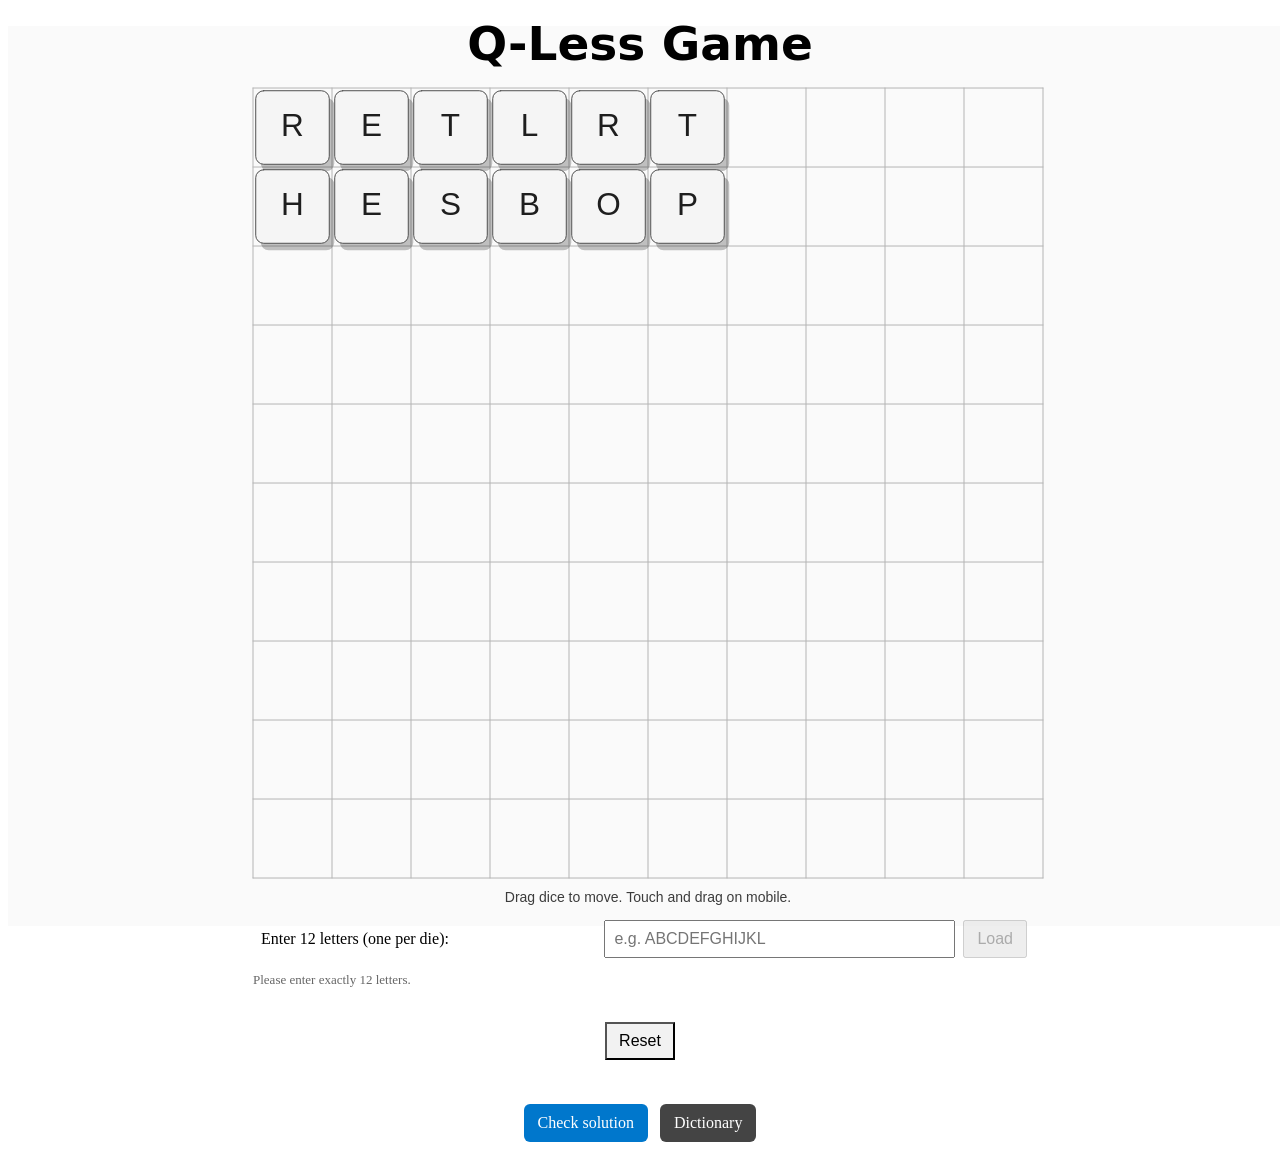
==== index.html @ 565d333a "html fix" ====
<!DOCTYPE html>
<html lang="en">
  <head>
    <meta charset="utf-8" />
    <meta name="viewport" content="width=device-width, initial-scale=1.0">

    <title>Q-Less Dice</title>

    <link rel="stylesheet" type="text/css" href="style.css">

    <script src="libraries/p5.min.js"></script>
    <script src="libraries/p5.sound.min.js"></script>
  </head>

  <body>
    <script src="sketch.js"></script>

    <div id="titleWrapper" style="width:100%;max-width:720px;margin:6px auto;padding:6px;text-align:center;">
      <h1 style="margin:0;font-weight:600;font-family:system-ui,-apple-system,Segoe UI,Roboto,Helvetica,Arial;">Q-Less Game</h1>
    </div>

    <br/>

    <div id="resetWrapper" style="width:100%;max-width:720px;margin:8px auto;padding:6px;text-align:center;">
      <button id="resetCanvasBtn" style="padding:8px 12px;font-size:16px;background:#f2f2f2;">Reset</button>
    </div>

    <div id="controls" style="width:100%;max-width:720px;margin:12px auto;padding:8px;display:flex;gap:8px;align-items:center;flex-wrap:wrap;">
      <br/>
      <label for="diceInput" style="flex:1 1 320px;min-width:180px;white-space:normal;word-break:break-word;">Enter 12 letters (one per die):</label>
      <input id="diceInput" type="text" maxlength="12" placeholder="e.g. ABCDEFGHIJKL" style="flex:2 1 300px;padding:8px;font-size:16px;" />
      <button id="loadBtn" disabled style="padding:8px 12px;font-size:16px;">Load</button>
      <div id="ctrlMsg" style="width:100%;color:#666;font-size:13px;margin-top:6px;white-space:normal;word-break:break-word;"></div>
    </div>

    <script>
      // validate input to enable Load button only when exactly 12 letters
      const input = document.getElementById('diceInput');
      const loadBtn = document.getElementById('loadBtn');
      const ctrlMsg = document.getElementById('ctrlMsg');

      function validateInput() {
        const val = (input.value || '').replace(/[^a-zA-Z]/g, '');
        input.value = val.toUpperCase();
        if (val.length === 12) {
          loadBtn.disabled = false;
          ctrlMsg.textContent = 'Ready to load 12 letters.';
        } else {
          loadBtn.disabled = true;
          ctrlMsg.textContent = 'Please enter exactly 12 letters.';
        }
      }

      input.addEventListener('input', validateInput);

      loadBtn.addEventListener('click', () => {
        const v = (input.value || '').replace(/[^A-Z]/g, '');
        if (v.length !== 12) return;
        // call global function provided by sketch.js
        if (window.loadDiceFromString) {
          const ok = window.loadDiceFromString(v);
          ctrlMsg.textContent = ok ? 'Loaded letters onto dice.' : 'Failed to load dice.';
        } else {
          ctrlMsg.textContent = 'Game not initialized yet. Try again in a moment.';
        }
      });

      const resetBtn = document.getElementById('resetCanvasBtn');
      resetBtn.addEventListener('click', () => {
        // reload the page to get a fresh set of dice
        location.reload();
      });

      // initial message
      ctrlMsg.textContent = 'Please enter exactly 12 letters.';
    </script>

    <div id="checkWrapper" style="width:100%;max-width:720px;margin:18px auto;padding:8px;text-align:center;display:flex;flex-direction:column;align-items:center;gap:8px;">
      <div style="display:flex;gap:12px;align-items:center;">
        <a id="checkLink" href="#" style="display:inline-block;padding:10px 14px;background:#0077cc;color:#fff;border-radius:6px;text-decoration:none;font-size:16px;" target="_blank">Check solution</a>
        <a id="dictLink" href="https://chaoaj.github.io/qless-solve/" style="display:inline-block;padding:10px 14px;background:#444;color:#fff;border-radius:6px;text-decoration:none;font-size:16px;" target="_blank">Dictionary</a>
      </div>
      <div id="checkMsg" style="color:#666;font-size:13px;margin-top:6px;white-space:normal;word-break:break-word;"></div>
    </div>

    <script>
      const checkLink = document.getElementById('checkLink');
      const checkMsg = document.getElementById('checkMsg');
      function openSolver() {
        // get letters from sketch
        const letters = (window.getDiceLetters && window.getDiceLetters()) || '';
        if (!letters || letters.length !== 12) {
          checkMsg.textContent = 'Please ensure all 12 dice have letters before checking.';
          return false;
        }
        const base = 'https://the-chaos.com/cgi-bin/qless-solver.cgi?letters=';
        const url = base + encodeURIComponent(letters);
        // open in new tab/window
        window.open(url, '_blank');
        return true;
      }
      checkLink.addEventListener('click', function(e){
        e.preventDefault();
        openSolver();
      });
    </script>
  </body>
</html>
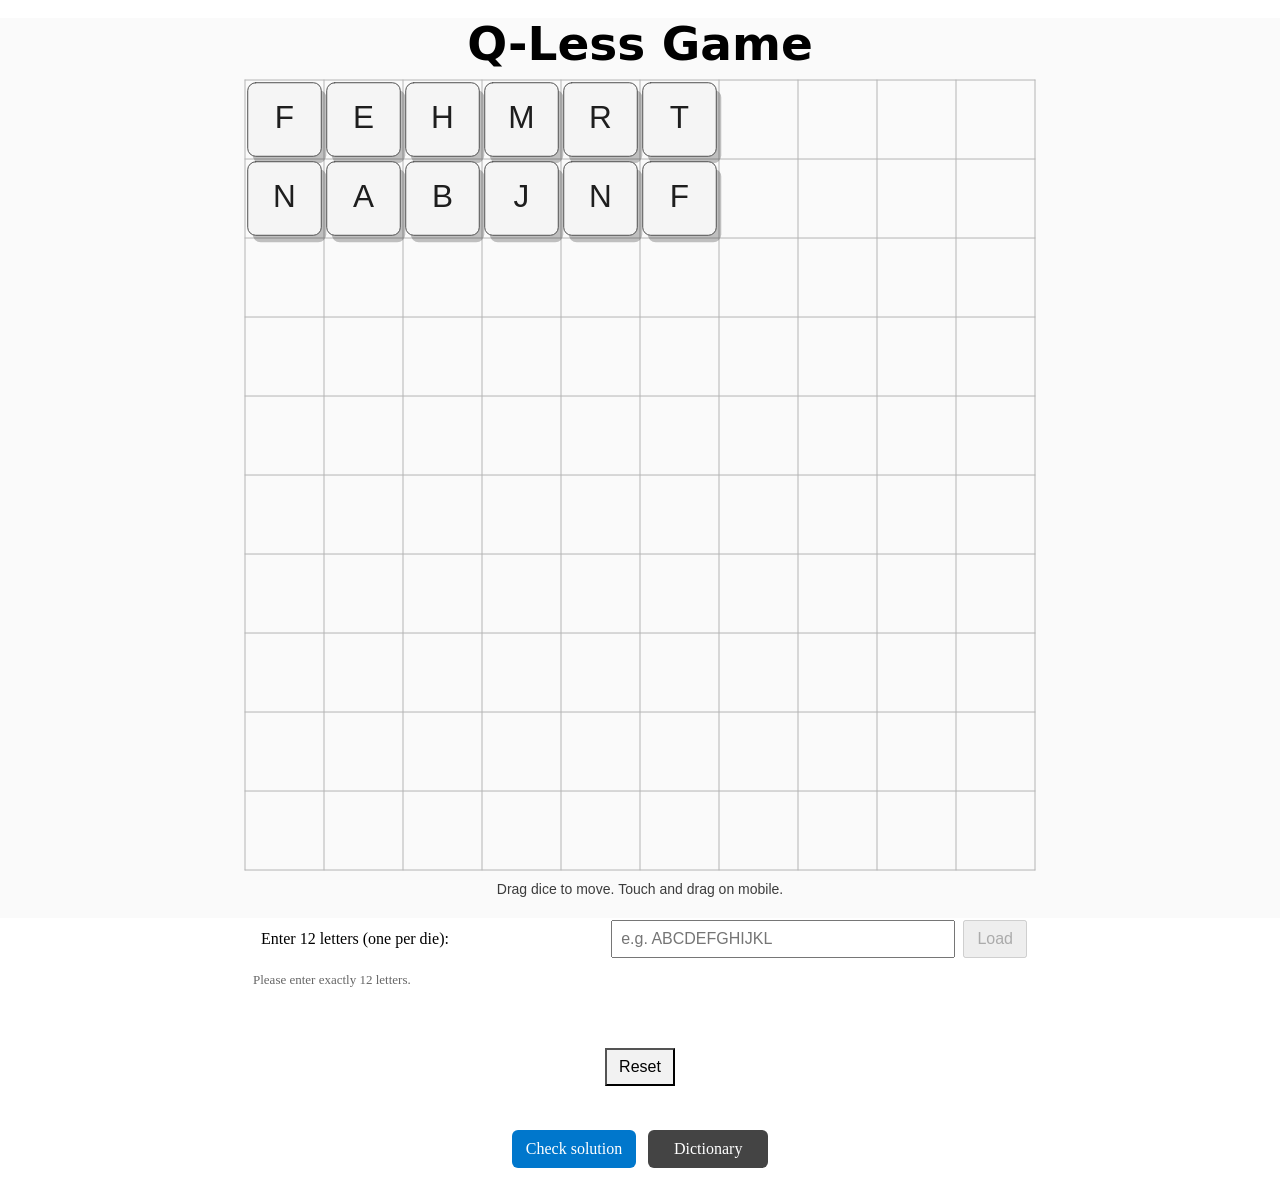
==== commit 245c50c1: "responsive fixes" ====
--- a/index.html
+++ b/index.html
@@ -31,6 +31,7 @@
       <input id="diceInput" type="text" maxlength="12" placeholder="e.g. ABCDEFGHIJKL" style="flex:2 1 300px;padding:8px;font-size:16px;" />
       <button id="loadBtn" disabled style="padding:8px 12px;font-size:16px;">Load</button>
       <div id="ctrlMsg" style="width:100%;color:#666;font-size:13px;margin-top:6px;white-space:normal;word-break:break-word;"></div>
+      <br/>
     </div>
 
     <script>
@@ -76,9 +77,9 @@
     </script>
 
     <div id="checkWrapper" style="width:100%;max-width:720px;margin:18px auto;padding:8px;text-align:center;display:flex;flex-direction:column;align-items:center;gap:8px;">
-      <div style="display:flex;gap:12px;align-items:center;">
-        <a id="checkLink" href="#" style="display:inline-block;padding:10px 14px;background:#0077cc;color:#fff;border-radius:6px;text-decoration:none;font-size:16px;" target="_blank">Check solution</a>
-        <a id="dictLink" href="https://chaoaj.github.io/qless-solve/" style="display:inline-block;padding:10px 14px;background:#444;color:#fff;border-radius:6px;text-decoration:none;font-size:16px;" target="_blank">Dictionary</a>
+      <div class="btn-row">
+        <a id="checkLink" href="#" class="btn-primary" target="_blank">Check solution</a>
+        <a id="dictLink" href="https://chaoaj.github.io/qless-solve/" class="btn-secondary" target="_blank">Dictionary</a>
       </div>
       <div id="checkMsg" style="color:#666;font-size:13px;margin-top:6px;white-space:normal;word-break:break-word;"></div>
     </div>
--- a/style.css
+++ b/style.css
@@ -0,0 +1,82 @@
+html, body {
+  margin: 0;
+  padding: 0;
+}
+
+canvas {
+  display: block;
+}
+
+/* Prevent overlap on very large viewports */
+canvas {
+  max-width: 100%;
+  height: auto;
+}
+
+/* Ensure wrappers don't overlap canvas or each other on large pages */
+#titleWrapper,
+#resetWrapper,
+#controls,
+#checkWrapper {
+  box-sizing: border-box;
+  position: relative;
+  z-index: 1;
+  margin-bottom: 18px;
+}
+
+#checkWrapper {
+  margin-top: 24px; /* extra separation from canvas */
+}
+
+/* Make sure inputs/buttons in controls keep sensible widths on wide screens */
+#controls input,
+#controls button,
+#controls label {
+  max-width: 100%;
+  box-sizing: border-box;
+}
+
+/* Ensure some space at the bottom of the page so content doesn't touch edge */
+body {
+  padding-bottom: 32px;
+}
+
+/* Bottom buttons: responsive, centered, wrap without overlapping */
+#checkWrapper {
+  width: 100%;
+  max-width: 720px;
+  margin: 18px auto;
+  padding: 8px;
+  text-align: center;
+  display: flex;
+  flex-direction: column;
+  align-items: center;
+  gap: 8px;
+  box-sizing: border-box;
+}
+
+.btn-row {
+  display: flex;
+  gap: 12px;
+  align-items: center;
+  justify-content: center;
+  flex-wrap: wrap;
+}
+
+.btn-row a {
+  display: inline-block;
+  padding: 10px 14px;
+  border-radius: 6px;
+  text-decoration: none;
+  font-size: 16px;
+  box-sizing: border-box;
+  min-width: 120px;
+  text-align: center;
+}
+
+.btn-primary { background: #0077cc; color: #fff; }
+.btn-secondary { background: #444; color: #fff; }
+
+@media (max-width: 420px) {
+  .btn-row a { min-width: 100px; padding: 10px 12px; font-size: 15px; }
+}
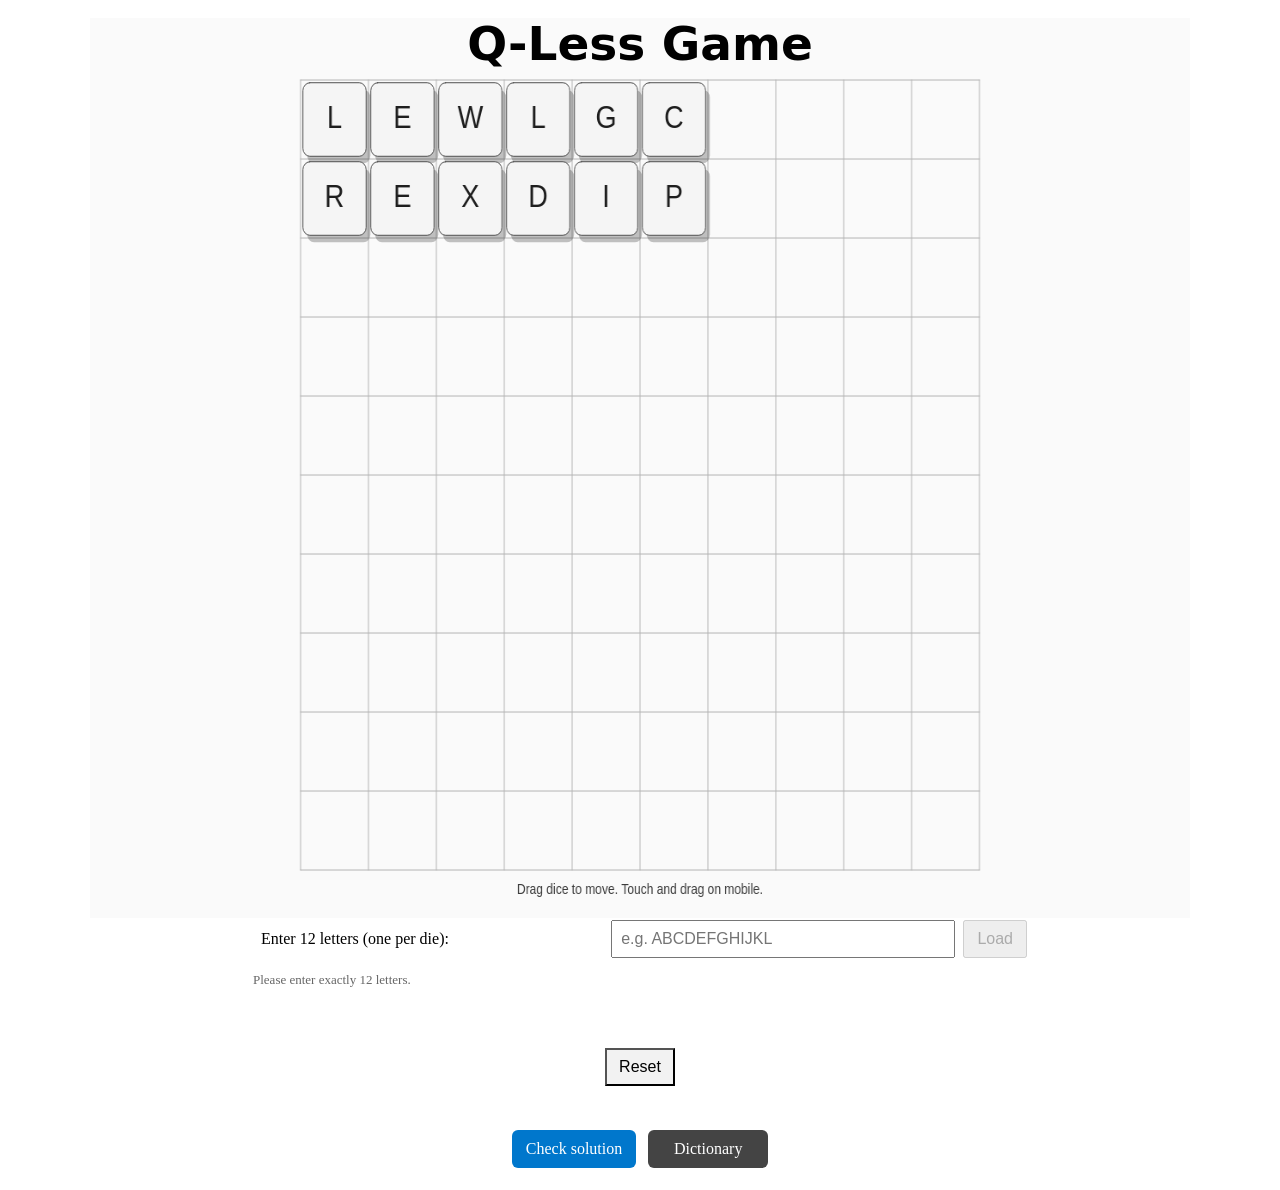
==== commit 19201a22: "responsive fix" ====
--- a/index.html
+++ b/index.html
@@ -14,6 +14,8 @@
 
   <body>
     <script src="sketch.js"></script>
+
+    <div id="pageContainer">
 
     <div id="titleWrapper" style="width:100%;max-width:720px;margin:6px auto;padding:6px;text-align:center;">
       <h1 style="margin:0;font-weight:600;font-family:system-ui,-apple-system,Segoe UI,Roboto,Helvetica,Arial;">Q-Less Game</h1>
@@ -94,7 +96,7 @@
           checkMsg.textContent = 'Please ensure all 12 dice have letters before checking.';
           return false;
         }
-        const base = 'https://the-chaos.com/cgi-bin/qless-solver.cgi?letters=';
+        const base = 'https://the-chaos.com/cgi-bin/qless-solver.cgi';
         const url = base + encodeURIComponent(letters);
         // open in new tab/window
         window.open(url, '_blank');
@@ -105,5 +107,7 @@
         openSolver();
       });
     </script>
+
+    </div><!-- /#pageContainer -->
   </body>
 </html>
--- a/style.css
+++ b/style.css
@@ -11,6 +11,24 @@
 canvas {
   max-width: 100%;
   height: auto;
+}
+
+/* Page container: constrain layout on very large monitors */
+#pageContainer {
+  width: 100%;
+  max-width: 1100px;
+  margin: 0 auto;
+  padding: 0 16px;
+  box-sizing: border-box;
+}
+
+/* Ensure canvas also respects the page max width if created outside container */
+canvas {
+  max-width: 1100px;
+  width: 100%;
+  margin-left: auto;
+  margin-right: auto;
+  display: block;
 }
 
 /* Ensure wrappers don't overlap canvas or each other on large pages */
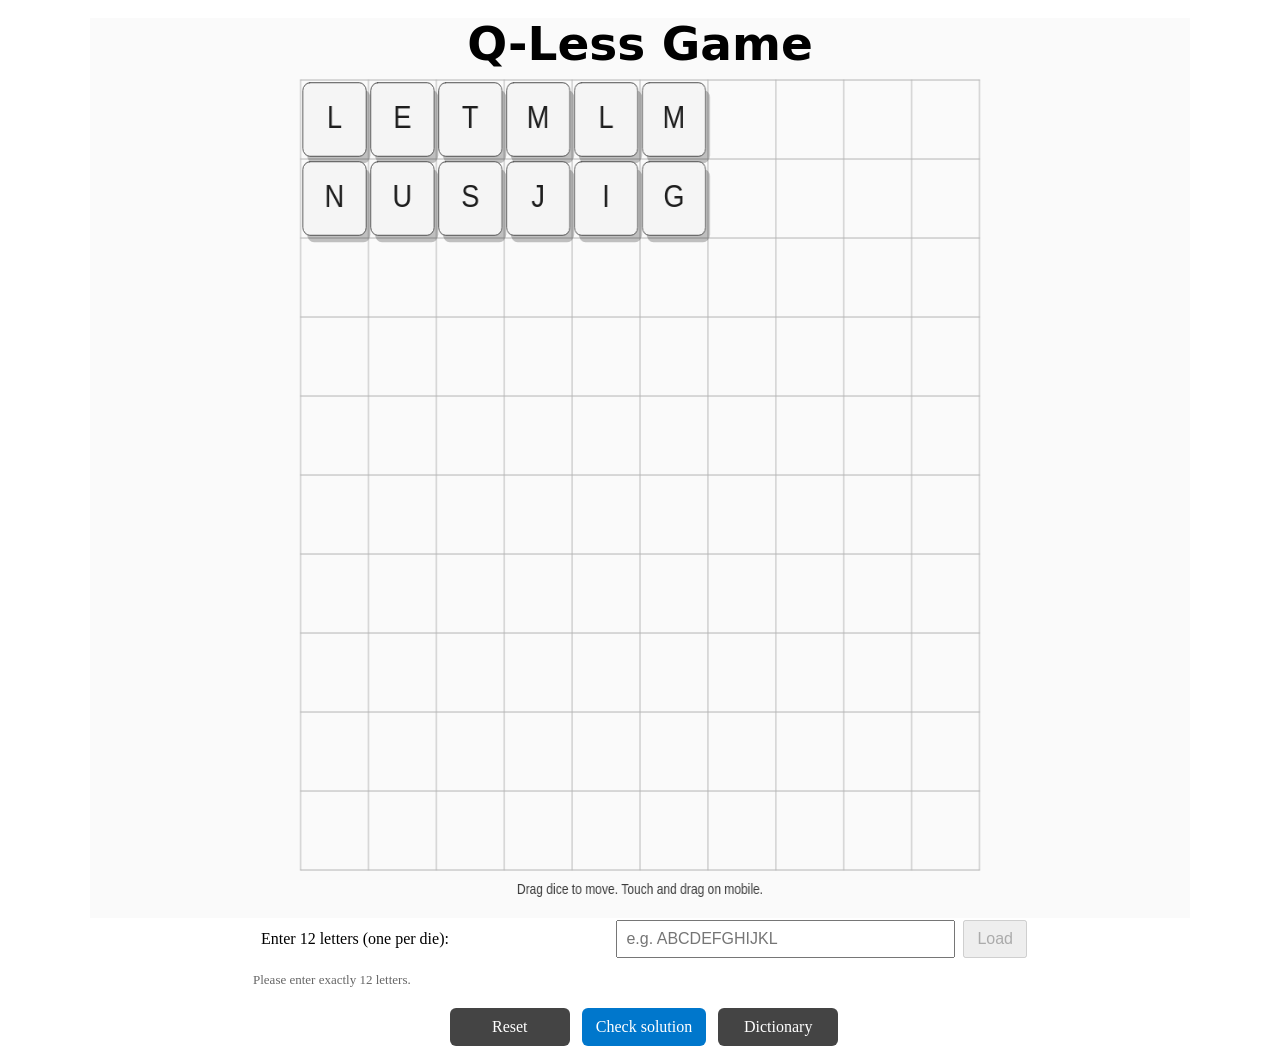
==== commit ac884464: "fixes" ====
--- a/index.html
+++ b/index.html
@@ -23,18 +23,23 @@
 
     <br/>
 
-    <div id="resetWrapper" style="width:100%;max-width:720px;margin:8px auto;padding:6px;text-align:center;">
-      <button id="resetCanvasBtn" style="padding:8px 12px;font-size:16px;background:#f2f2f2;">Reset</button>
-    </div>
-
+    <form id="diceForm">
     <div id="controls" style="width:100%;max-width:720px;margin:12px auto;padding:8px;display:flex;gap:8px;align-items:center;flex-wrap:wrap;">
       <br/>
       <label for="diceInput" style="flex:1 1 320px;min-width:180px;white-space:normal;word-break:break-word;">Enter 12 letters (one per die):</label>
+      <br/>
       <input id="diceInput" type="text" maxlength="12" placeholder="e.g. ABCDEFGHIJKL" style="flex:2 1 300px;padding:8px;font-size:16px;" />
       <button id="loadBtn" disabled style="padding:8px 12px;font-size:16px;">Load</button>
       <div id="ctrlMsg" style="width:100%;color:#666;font-size:13px;margin-top:6px;white-space:normal;word-break:break-word;"></div>
       <br/>
+      <div class="btn-row">
+        <a id="resetCanvasBtn" href="#" class="btn-secondary">Reset</a>
+        <a id="checkLink" href="#" class="btn-primary">Check solution</a>
+        <a id="dictLink" href="https://chaoaj.github.io/qless-solve/" class="btn-secondary" target="_blank">Dictionary</a>
+      </div>
+
     </div>
+    </form>
 
     <script>
       // validate input to enable Load button only when exactly 12 letters
@@ -69,43 +74,48 @@
       });
 
       const resetBtn = document.getElementById('resetCanvasBtn');
-      resetBtn.addEventListener('click', () => {
-        // reload the page to get a fresh set of dice
-        location.reload();
-      });
+      if (resetBtn) {
+        resetBtn.addEventListener('click', (e) => {
+          e.preventDefault();
+          // reload the page to get a fresh set of dice
+          location.reload();
+        });
+      }
 
       // initial message
       ctrlMsg.textContent = 'Please enter exactly 12 letters.';
     </script>
 
-    <div id="checkWrapper" style="width:100%;max-width:720px;margin:18px auto;padding:8px;text-align:center;display:flex;flex-direction:column;align-items:center;gap:8px;">
-      <div class="btn-row">
-        <a id="checkLink" href="#" class="btn-primary" target="_blank">Check solution</a>
-        <a id="dictLink" href="https://chaoaj.github.io/qless-solve/" class="btn-secondary" target="_blank">Dictionary</a>
-      </div>
-      <div id="checkMsg" style="color:#666;font-size:13px;margin-top:6px;white-space:normal;word-break:break-word;"></div>
-    </div>
-
     <script>
       const checkLink = document.getElementById('checkLink');
+      const dictLink = document.getElementById('dictLink');
       const checkMsg = document.getElementById('checkMsg');
       function openSolver() {
         // get letters from sketch
         const letters = (window.getDiceLetters && window.getDiceLetters()) || '';
         if (!letters || letters.length !== 12) {
-          checkMsg.textContent = 'Please ensure all 12 dice have letters before checking.';
+          if (checkMsg) checkMsg.textContent = 'Please ensure all 12 dice have letters before checking.';
           return false;
         }
-        const base = 'https://the-chaos.com/cgi-bin/qless-solver.cgi';
+        const base = 'https://the-chaos.com/cgi-bin/qless-solver.cgi?letters=';
         const url = base + encodeURIComponent(letters);
         // open in new tab/window
         window.open(url, '_blank');
         return true;
       }
-      checkLink.addEventListener('click', function(e){
-        e.preventDefault();
-        openSolver();
-      });
+
+      // wire the check link
+      if (checkLink) {
+        checkLink.addEventListener('click', function(e){
+          e.preventDefault();
+          openSolver();
+        });
+      }
+
+      // dictLink is a normal anchor with target="_blank", no JS required
+      if (dictLink) {
+        dictLink.addEventListener('click', function(){ /* noop */ });
+      }
     </script>
 
     </div><!-- /#pageContainer -->
--- a/style.css
+++ b/style.css
@@ -34,16 +34,11 @@
 /* Ensure wrappers don't overlap canvas or each other on large pages */
 #titleWrapper,
 #resetWrapper,
-#controls,
-#checkWrapper {
+#controls {
   box-sizing: border-box;
   position: relative;
   z-index: 1;
   margin-bottom: 18px;
-}
-
-#checkWrapper {
-  margin-top: 24px; /* extra separation from canvas */
 }
 
 /* Make sure inputs/buttons in controls keep sensible widths on wide screens */
@@ -54,23 +49,23 @@
   box-sizing: border-box;
 }
 
-/* Ensure some space at the bottom of the page so content doesn't touch edge */
+/* Ensure some space at the bottom of the page so content doesn't touch edge.
+   Increased to account for the fixed bottom button bar. */
 body {
   padding-bottom: 32px;
 }
 
-/* Bottom buttons: responsive, centered, wrap without overlapping */
+/* Bottom buttons: fixed at viewport bottom, centered and responsive. */
+/* Place the button bar in normal document flow so it sits below the form */
 #checkWrapper {
+  position: static;
   width: 100%;
-  max-width: 720px;
-  margin: 18px auto;
-  padding: 8px;
-  text-align: center;
+  box-sizing: border-box;
+  padding: 12px 8px;
+  background: transparent;
+  box-shadow: none;
   display: flex;
-  flex-direction: column;
-  align-items: center;
-  gap: 8px;
-  box-sizing: border-box;
+  justify-content: center;
 }
 
 .btn-row {
@@ -78,10 +73,17 @@
   gap: 12px;
   align-items: center;
   justify-content: center;
+  flex-direction: row;
   flex-wrap: wrap;
+  /* make the row occupy its own line inside the controls flex container */
+  flex-basis: 100%;
+  width: auto;
+  max-width: 720px;
+  margin: 12px auto 0;
 }
 
-.btn-row a {
+.btn-row a,
+.btn-row button {
   display: inline-block;
   padding: 10px 14px;
   border-radius: 6px;
@@ -90,11 +92,21 @@
   box-sizing: border-box;
   min-width: 120px;
   text-align: center;
+  border: none;
+  cursor: pointer;
 }
 
 .btn-primary { background: #0077cc; color: #fff; }
 .btn-secondary { background: #444; color: #fff; }
 
+/* Buttons take their natural size (no forced full-width) */
+.btn-row button,
+.btn-row a {
+  width: auto;
+  max-width: 240px;
+}
+
 @media (max-width: 420px) {
   .btn-row a { min-width: 100px; padding: 10px 12px; font-size: 15px; }
+  .btn-row { max-width: 320px; }
 }
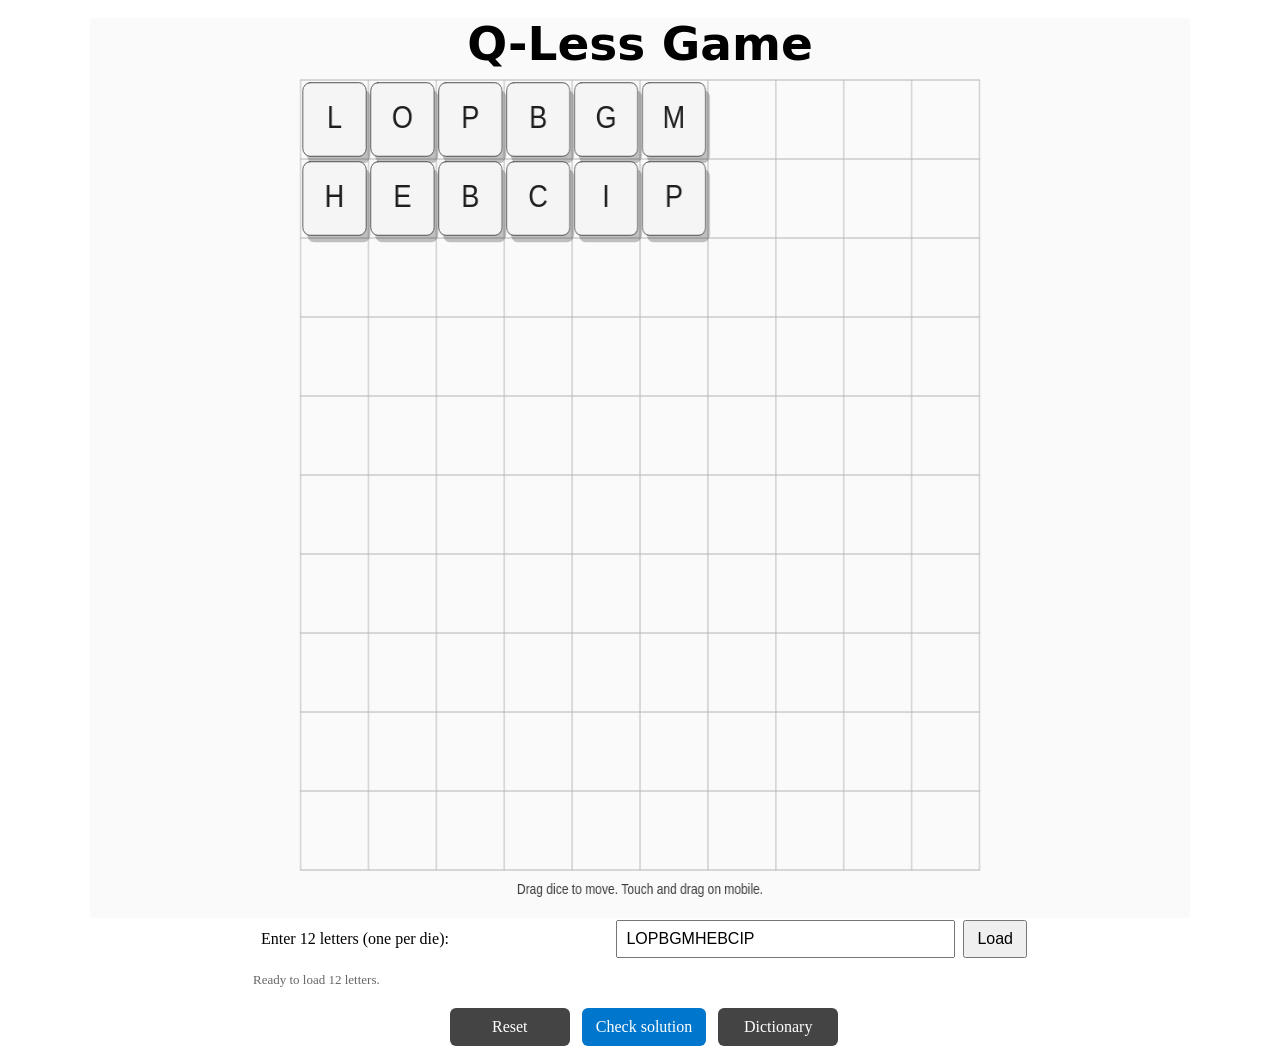
==== commit 42a0b073: "fixes for check solution" ====
--- a/index.html
+++ b/index.html
@@ -118,6 +118,36 @@
       }
     </script>
 
+    <script>
+      // Populate the `#diceInput` with the initial rolled dice letters when available.
+      (function(){
+        const inputEl = () => document.getElementById('diceInput');
+        const tryPopulate = () => {
+          if (typeof window.getDiceLetters !== 'function') return false;
+          const letters = window.getDiceLetters();
+          if (!letters || letters.length !== 12) return false;
+          const input = inputEl();
+          if (!input) return true; // nothing to do
+          input.value = letters;
+          // run validation to enable the Load button and show message
+          if (typeof validateInput === 'function') validateInput();
+          if (typeof window.enableDiceControls === 'function') window.enableDiceControls();
+          return true;
+        };
+
+        // poll briefly until the letters are ready (max ~2s)
+        let attempts = 0;
+        const maxAttempts = 40;
+        const id = setInterval(() => {
+          attempts++;
+          if (tryPopulate() || attempts >= maxAttempts) clearInterval(id);
+        }, 50);
+
+        // also try once on load
+        window.addEventListener('load', tryPopulate, {passive:true});
+      })();
+    </script>
+
     </div><!-- /#pageContainer -->
   </body>
 </html>
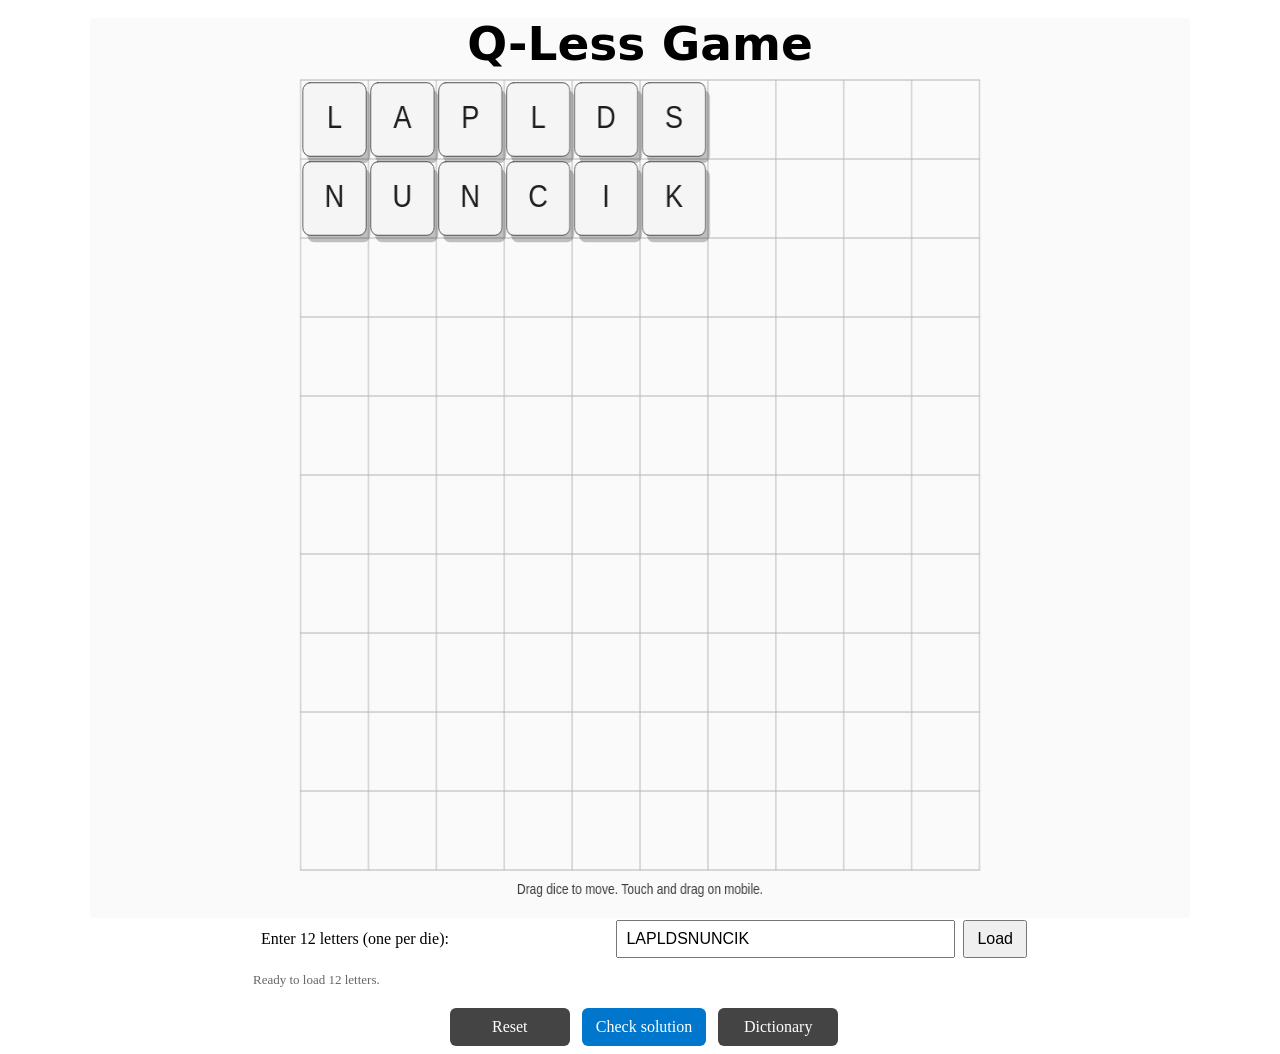
==== commit 81c267f6: "fix" ====
--- a/index.html
+++ b/index.html
@@ -91,12 +91,25 @@
       const dictLink = document.getElementById('dictLink');
       const checkMsg = document.getElementById('checkMsg');
       function openSolver() {
-        // get letters from sketch
-        const letters = (window.getDiceLetters && window.getDiceLetters()) || '';
+        // prefer letters from the form input so Check uses exactly what's shown to the user
+        let letters = '';
+        const input = document.getElementById('diceInput');
+        if (input) {
+          letters = (input.value || '').replace(/[^A-Z]/gi, '').toUpperCase();
+        }
+        // fallback to sketch-provided letters if the form isn't populated
+        if (!letters || letters.length !== 12) {
+          if (typeof window.getDiceLetters === 'function') {
+            const g = window.getDiceLetters() || '';
+            if (g && g.length === 12) letters = g;
+          }
+        }
+
         if (!letters || letters.length !== 12) {
           if (checkMsg) checkMsg.textContent = 'Please ensure all 12 dice have letters before checking.';
           return false;
         }
+
         const base = 'https://the-chaos.com/cgi-bin/qless-solver.cgi?letters=';
         const url = base + encodeURIComponent(letters);
         // open in new tab/window
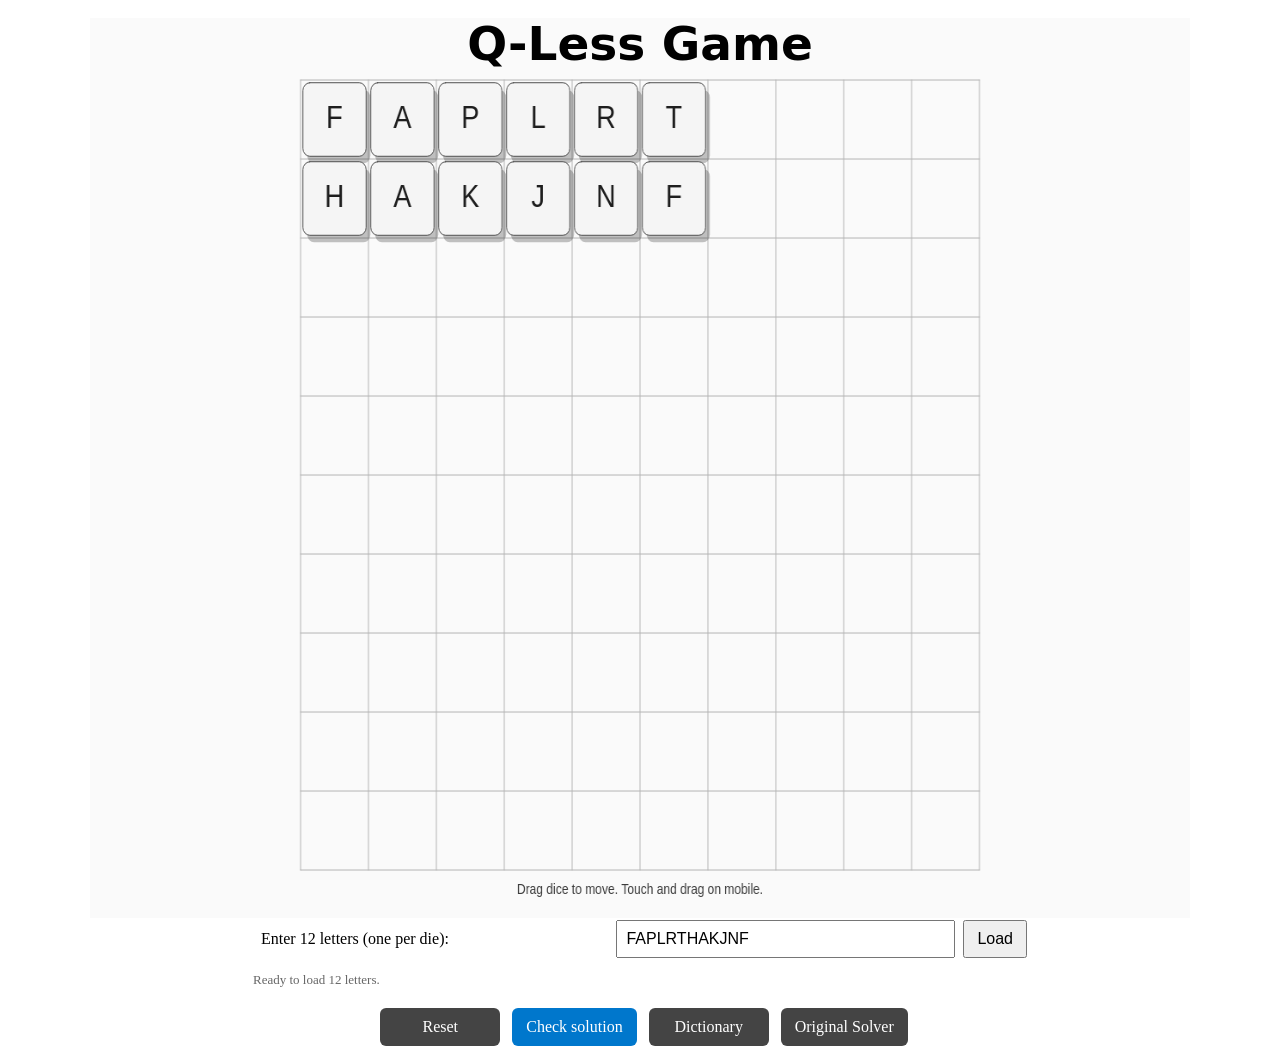
==== commit fa3e55f7: "new solver" ====
--- a/index.html
+++ b/index.html
@@ -36,6 +36,7 @@
         <a id="resetCanvasBtn" href="#" class="btn-secondary">Reset</a>
         <a id="checkLink" href="#" class="btn-primary">Check solution</a>
         <a id="dictLink" href="https://chaoaj.github.io/qless-solve/" class="btn-secondary" target="_blank">Dictionary</a>
+        <a id="cgiLink" href="#" class="btn-secondary">Original Solver</a>
       </div>
 
     </div>
@@ -110,9 +111,9 @@
           return false;
         }
 
-        const base = 'https://the-chaos.com/cgi-bin/qless-solver.cgi?letters=';
-        const url = base + encodeURIComponent(letters);
-        // open in new tab/window
+        // open dictionary with letters query (same param as the CGI)
+        const dictBase = 'https://chaoaj.github.io/qless-solve/?letters=';
+        const url = dictBase + encodeURIComponent(letters);
         window.open(url, '_blank');
         return true;
       }
@@ -125,9 +126,32 @@
         });
       }
 
-      // dictLink is a normal anchor with target="_blank", no JS required
-      if (dictLink) {
-        dictLink.addEventListener('click', function(){ /* noop */ });
+      // wire the original CGI solver link as a separate button
+      const cgiLink = document.getElementById('cgiLink');
+      function openSolverCGI() {
+        let letters = '';
+        const input = document.getElementById('diceInput');
+        if (input) {
+          letters = (input.value || '').replace(/[^A-Z]/gi, '').toUpperCase();
+        }
+        if (!letters || letters.length !== 12) {
+          if (typeof window.getDiceLetters === 'function') {
+            const g = window.getDiceLetters() || '';
+            if (g && g.length === 12) letters = g;
+          }
+        }
+        if (!letters || letters.length !== 12) return false;
+        const base = 'https://the-chaos.com/cgi-bin/qless-solver.cgi?letters=';
+        const url = base + encodeURIComponent(letters);
+        window.open(url, '_blank');
+        return true;
+      }
+
+      if (cgiLink) {
+        cgiLink.addEventListener('click', function(e){
+          e.preventDefault();
+          openSolverCGI();
+        });
       }
     </script>
 
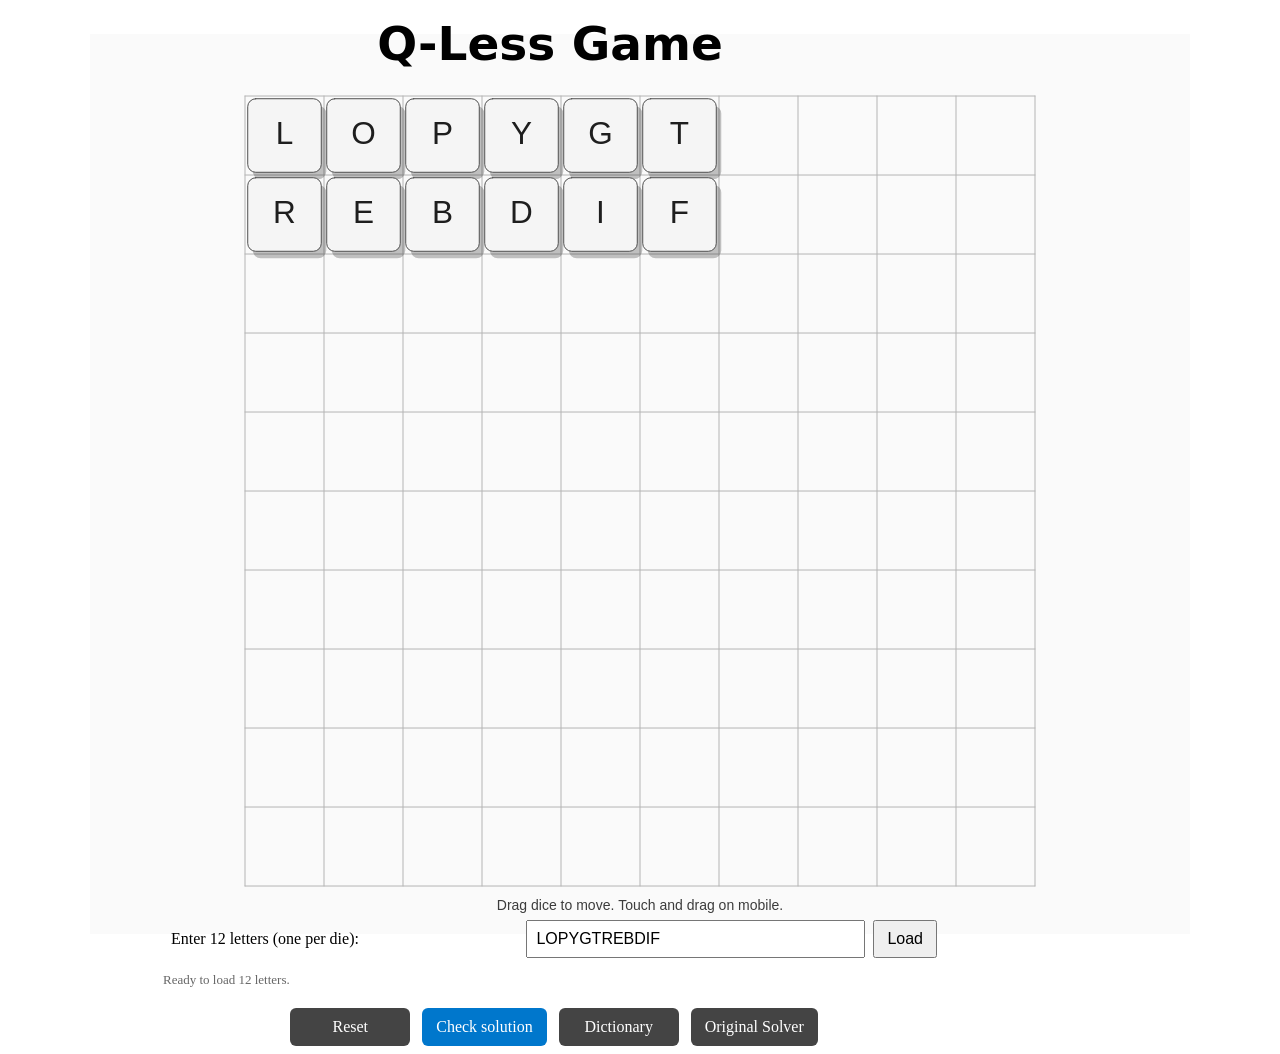
==== commit 85a19c1c: "ipad fixes" ====
--- a/index.html
+++ b/index.html
@@ -2,7 +2,7 @@
 <html lang="en">
   <head>
     <meta charset="utf-8" />
-    <meta name="viewport" content="width=device-width, initial-scale=1.0">
+    <meta name="viewport" content="width=device-width, initial-scale=1.0, viewport-fit=cover">
 
     <title>Q-Less Dice</title>
 
--- a/style.css
+++ b/style.css
@@ -50,9 +50,18 @@
 }
 
 /* Ensure some space at the bottom of the page so content doesn't touch edge.
-   Increased to account for the fixed bottom button bar. */
+   Increased to account for the bottom button bar and device safe-area. */
 body {
-  padding-bottom: 32px;
+  /* base padding plus iOS safe-area inset (home indicator) when available */
+  padding-bottom: calc(32px + env(safe-area-inset-bottom));
+  /* allow momentum scrolling on iOS when overflow occurs */
+  -webkit-overflow-scrolling: touch;
+}
+
+/* Ensure page container also respects safe area so content can scroll above
+   the home indicator on iOS devices in portrait. */
+#pageContainer {
+  padding-bottom: calc(16px + env(safe-area-inset-bottom));
 }
 
 /* Bottom buttons: fixed at viewport bottom, centered and responsive. */
